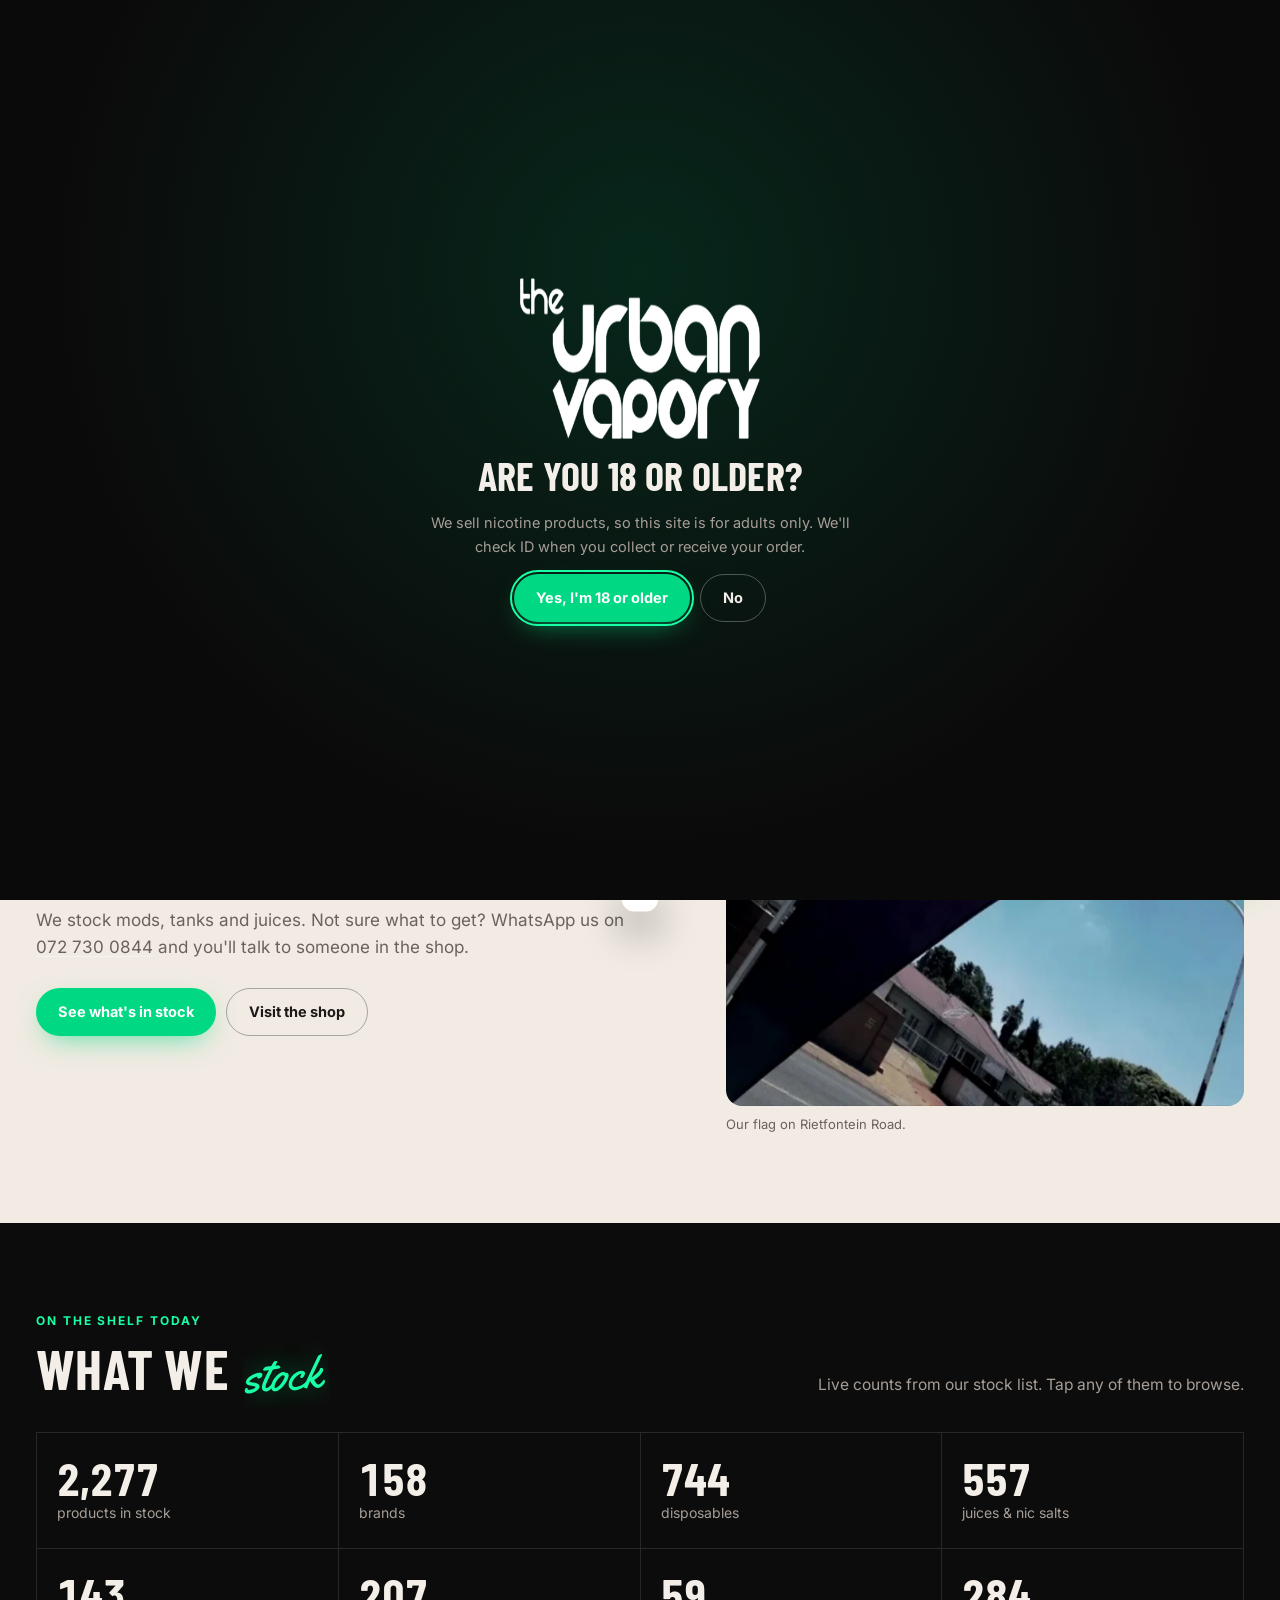
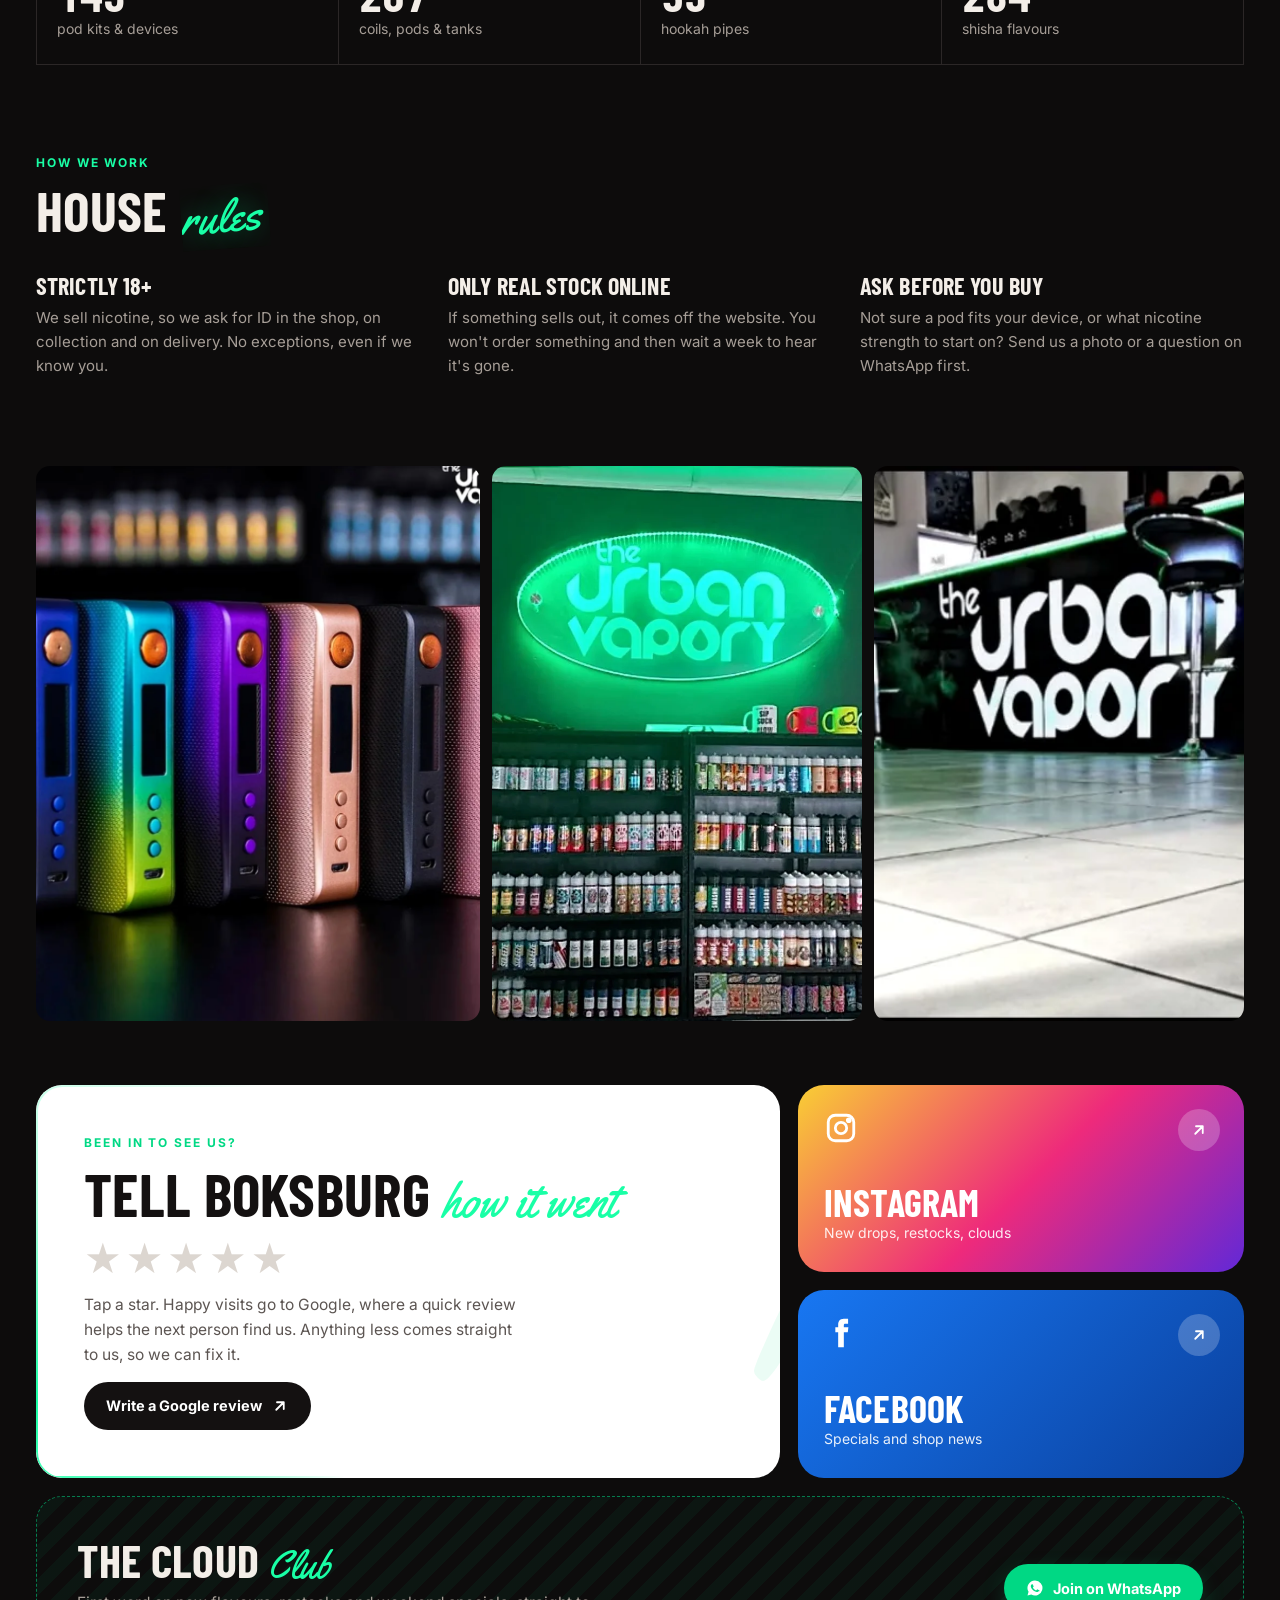
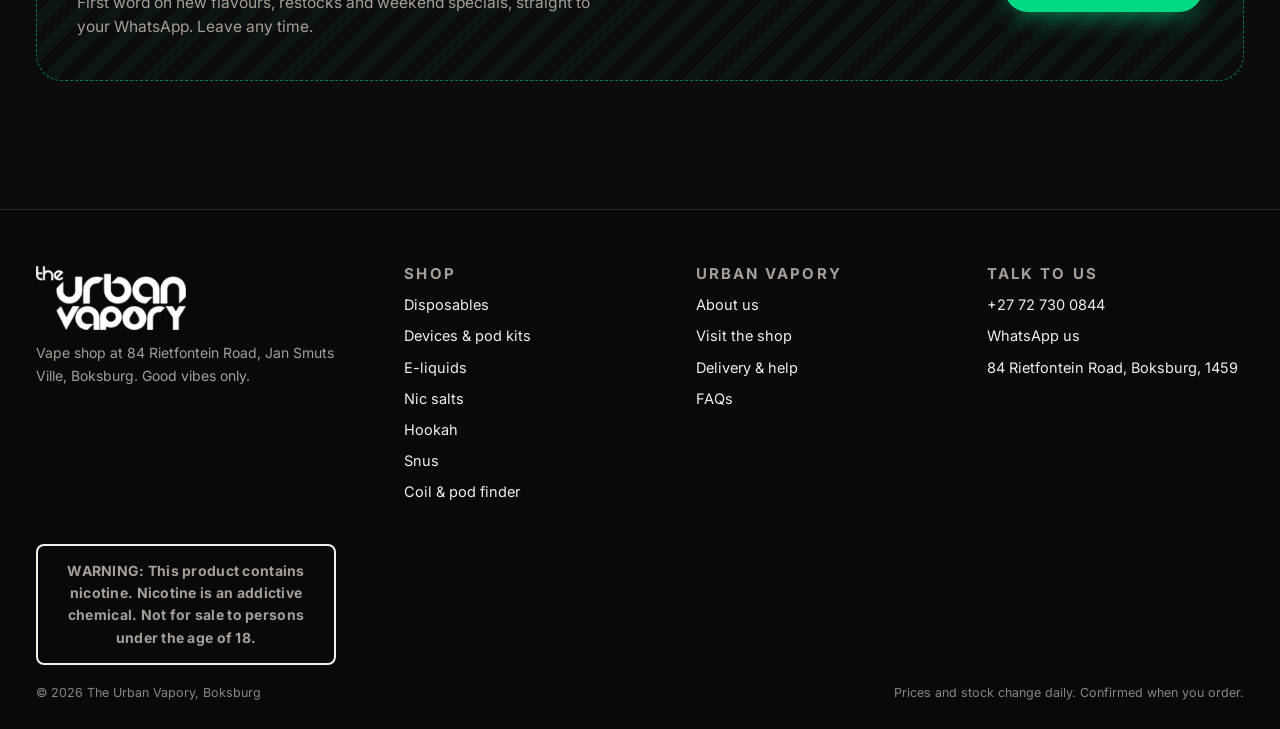
==== about.html @ f468aafa "The Urban Vapory site, rebranded from the vape shop template Co-Authored-By: Claude Opus 5.5 <norepl" ====
<!doctype html>
<html lang="en-ZA">
<head>
<meta charset="utf-8">
<meta name="viewport" content="width=device-width, initial-scale=1, viewport-fit=cover">
<title>About us · The Urban Vapory</title>
<meta name="description" content="The Urban Vapory is a vape shop at 84 Rietfontein Road, Jan Smuts Ville, Boksburg. Call or WhatsApp 072 730 0844.">
<meta name="robots" content="noindex, nofollow">
<meta name="theme-color" content="#0d0c0c">
<link rel="icon" href="assets/img/icon.png">
<link rel="preload" href="assets/fonts/inter.woff2" as="font" type="font/woff2" crossorigin>
<link rel="preload" href="assets/fonts/barlow-condensed-700.woff2" as="font" type="font/woff2" crossorigin>
<link rel="stylesheet" href="assets/site.css">
<style>
.story{display:grid;grid-template-columns:1.1fr .9fr;gap:56px;align-items:center}
.story p{font-size:17px;color:var(--paper-mute);max-width:56ch}
.story p+p{margin-top:16px}
.story p b{color:var(--paper-ink)}
.story figure img{border-radius:16px;width:100%}
.story figcaption{font-size:13px;color:var(--paper-mute);margin-top:8px}
.stock{display:grid;grid-template-columns:repeat(4,1fr);border-top:1px solid var(--line);border-left:1px solid var(--line)}
.stock a{padding:22px 20px;border-right:1px solid var(--line);border-bottom:1px solid var(--line);transition:background .2s}
.stock a:hover{background:var(--panel)}
.stock b{display:block;font-family:var(--head);font-size:46px;line-height:1;font-variant-numeric:tabular-nums}
.stock span{color:var(--mute);font-size:14px}
.rules{display:grid;grid-template-columns:repeat(3,1fr);gap:28px}
.rules h3{font-size:24px;text-transform:uppercase;margin-bottom:8px}
.rules p{color:var(--mute);font-size:15px}
.gallery{display:grid;grid-template-columns:1.2fr 1fr 1fr;gap:12px}
.gallery img{border-radius:14px;width:100%;height:100%;object-fit:cover;aspect-ratio:4/5}
.cta{display:flex;gap:10px;flex-wrap:wrap;margin-top:26px}
@media (max-width:900px){.story{grid-template-columns:1fr}.stock{grid-template-columns:repeat(2,1fr)}.rules{grid-template-columns:1fr}.gallery{grid-template-columns:1fr 1fr}.gallery img:first-child{grid-column:1/-1;aspect-ratio:1}}
</style>
</head>
<body data-page="about">
<script src="assets/site.js"></script>
<main id="main">
  <div class="wrap">
    <nav class="crumbs" aria-label="Breadcrumb"><a href="index.html">Home</a><span>/</span><span>About us</span></nav>
    <header class="phead"><span class="tag">About Urban Vapory</span><h1 style="margin-top:12px">Behind the <span class="script">counter</span></h1>
      <p>The Urban Vapory is a vape shop on Rietfontein Road in Boksburg.</p></header>
  </div>

  <section class="sec paper" style="margin-top:48px">
    <div class="wrap story">
      <div>
        <span class="tag">Who we are</span>
        <h2 style="margin:12px 0 22px">Jan Smuts Ville, <span class="script">Boksburg</span></h2>
        <p>The Urban Vapory is at <b>84 Rietfontein Road in Jan Smuts Ville</b>, Boksburg. Look for our flag out front.</p>
        <p>Inside there's a wall of e-liquids under the green sign, a counter with bar stools, and a couch under a sign that says <b>Good vibes only</b>. That's pretty much the idea.</p>
        <p>We stock mods, tanks and juices. Not sure what to get? WhatsApp us on <a class="link" href="tel:+27727300844">072 730 0844</a> and you'll talk to someone in the shop.</p>
        <div class="cta"><a class="btn btn-red" href="shop.html">See what's in stock</a><a class="btn btn-line" href="visit.html">Visit the shop</a></div>
      </div>
      <figure><img src="assets/img/shopfront.webp" alt="The Urban Vapory flag outside the shop on Rietfontein Road" width="600" height="583" loading="lazy"><figcaption>Our flag on Rietfontein Road.</figcaption></figure>
    </div>
  </section>

  <section class="sec">
    <div class="wrap">
      <div class="sec-head"><div><span class="tag">On the shelf today</span><h2>What we <span class="script">stock</span></h2></div><p>Live counts from our stock list. Tap any of them to browse.</p></div>
      <div class="stock" id="stock"></div>
    </div>
  </section>

  <section class="sec" style="padding-top:0">
    <div class="wrap">
      <div class="sec-head"><div><span class="tag">How we work</span><h2>House <span class="script">rules</span></h2></div></div>
      <div class="rules">
        <div class="rv"><h3>Strictly 18+</h3><p>We sell nicotine, so we ask for ID in the shop, on collection and on delivery. No exceptions, even if we know you.</p></div>
        <div class="rv"><h3>Only real stock online</h3><p>If something sells out, it comes off the website. You won't order something and then wait a week to hear it's gone.</p></div>
        <div class="rv"><h3>Ask before you buy</h3><p>Not sure a pod fits your device, or what nicotine strength to start on? Send us a photo or a question on WhatsApp first.</p></div>
      </div>
    </div>
  </section>

  <section class="sec" style="padding-top:0">
    <div class="wrap">
      <div class="gallery" style="margin-bottom:64px">
        <img src="assets/img/disposables.webp" alt="A row of colourful vape mods" width="600" height="795" loading="lazy">
        <img src="assets/img/eliquids.webp" alt="The e-liquid wall under the green Urban Vapory sign" width="600" height="685" loading="lazy">
        <img src="assets/img/interior.webp" alt="The counter and bar stools inside The Urban Vapory" width="600" height="337" loading="lazy">
      </div>
      <div data-community></div>
    </div>
  </section>
</main>
<script>
loadProducts().then((all) => {
  const fmt = (n) => n.toLocaleString("en-ZA").replace(/ /g, " ");
  const n = (fn) => fmt(all.filter(fn).length);
  const brands = new Set(all.map((p) => p.b).filter(Boolean)).size;
  $("#stock").innerHTML = [
    [n(() => true), "products in stock", "shop.html"],
    [brands, "brands", "shop.html"],
    [n((p) => p.s === "Disposables"), "disposables", "shop.html?s=Disposables"],
    [n((p) => p.s === "Nic Salts" || p.s === "E Liquids"), "juices & nic salts", "shop.html?c=vape"],
    [n((p) => p.s === "Devices"), "pod kits & devices", "shop.html?s=Devices"],
    [n((p) => p.s === "Coils, Pods & Tanks"), "coils, pods & tanks", "shop.html?s=Coils%2C+Pods+%26+Tanks"],
    [n((p) => p.s === "Hookah Pipes"), "hookah pipes", "shop.html?s=Hookah+Pipes"],
    [n((p) => p.s === "Hookah Flavour"), "shisha flavours", "shop.html?s=Hookah+Flavour"]
  ].map(([v, l, h]) => `<a href="${h}"><b>${v}</b><span>${l}</span></a>`).join("");
});
</script>
</body>
</html>
---- assets/site.css ----
/* fonts: self-hosted latin subsets (Inter, Barlow Condensed, Yellowtail) */
@font-face {
  font-family: 'Barlow Condensed';
  font-style: normal;
  font-weight: 600;
  font-display: swap;
  src: url(fonts/barlow-condensed-600.woff2) format('woff2');
  unicode-range: U+0000-00FF, U+0131, U+0152-0153, U+02BB-02BC, U+02C6, U+02DA, U+02DC, U+0304, U+0308, U+0329, U+2000-206F, U+20AC, U+2122, U+2191, U+2193, U+2212, U+2215, U+FEFF, U+FFFD;
}
@font-face {
  font-family: 'Barlow Condensed';
  font-style: normal;
  font-weight: 700;
  font-display: swap;
  src: url(fonts/barlow-condensed-700.woff2) format('woff2');
  unicode-range: U+0000-00FF, U+0131, U+0152-0153, U+02BB-02BC, U+02C6, U+02DA, U+02DC, U+0304, U+0308, U+0329, U+2000-206F, U+20AC, U+2122, U+2191, U+2193, U+2212, U+2215, U+FEFF, U+FFFD;
}
@font-face {
  font-family: 'Inter';
  font-style: normal;
  font-weight: 400;
  font-display: swap;
  src: url(fonts/inter.woff2) format('woff2');
  unicode-range: U+0000-00FF, U+0131, U+0152-0153, U+02BB-02BC, U+02C6, U+02DA, U+02DC, U+0304, U+0308, U+0329, U+2000-206F, U+20AC, U+2122, U+2191, U+2193, U+2212, U+2215, U+FEFF, U+FFFD;
}
@font-face {
  font-family: 'Inter';
  font-style: normal;
  font-weight: 500;
  font-display: swap;
  src: url(fonts/inter.woff2) format('woff2');
  unicode-range: U+0000-00FF, U+0131, U+0152-0153, U+02BB-02BC, U+02C6, U+02DA, U+02DC, U+0304, U+0308, U+0329, U+2000-206F, U+20AC, U+2122, U+2191, U+2193, U+2212, U+2215, U+FEFF, U+FFFD;
}
@font-face {
  font-family: 'Inter';
  font-style: normal;
  font-weight: 600;
  font-display: swap;
  src: url(fonts/inter.woff2) format('woff2');
  unicode-range: U+0000-00FF, U+0131, U+0152-0153, U+02BB-02BC, U+02C6, U+02DA, U+02DC, U+0304, U+0308, U+0329, U+2000-206F, U+20AC, U+2122, U+2191, U+2193, U+2212, U+2215, U+FEFF, U+FFFD;
}
@font-face {
  font-family: 'Inter';
  font-style: normal;
  font-weight: 700;
  font-display: swap;
  src: url(fonts/inter.woff2) format('woff2');
  unicode-range: U+0000-00FF, U+0131, U+0152-0153, U+02BB-02BC, U+02C6, U+02DA, U+02DC, U+0304, U+0308, U+0329, U+2000-206F, U+20AC, U+2122, U+2191, U+2193, U+2212, U+2215, U+FEFF, U+FFFD;
}
@font-face {
  font-family: 'Yellowtail';
  font-style: normal;
  font-weight: 400;
  font-display: swap;
  src: url(fonts/yellowtail-400.woff2) format('woff2');
  unicode-range: U+0000-00FF, U+0131, U+0152-0153, U+02BB-02BC, U+02C6, U+02DA, U+02DC, U+0304, U+0308, U+0329, U+2000-206F, U+20AC, U+2122, U+2191, U+2193, U+2212, U+2215, U+FEFF, U+FFFD;
}
/* The Urban Vapory — shared styles. Dark shop floor, warm paper for the "about us" moments, one red. */
:root{
  --bg:#0d0c0c; --panel:#161414; --panel2:#1d1a1a; --line:#2b2727; --ink:#f3eee8; --mute:#a69e97; --dim:#8c847e;
  --red:#00d884; --red-hi:#19ffa6; --red-soft:rgba(0,216,132,.14);
  --paper:#f1ebe3; --paper-ink:#1c1817; --paper-mute:#6b625c; --paper-line:#ddd3c8;
  --ok:#2fbf71; --warn:#e8a33a;
  --head:"Barlow Condensed","Arial Narrow",Impact,sans-serif; --body:Inter,system-ui,-apple-system,"Segoe UI",sans-serif;
  --r:14px; --ease:cubic-bezier(.2,.8,.2,1); --hdr:72px;
  color-scheme:dark;
}
*{box-sizing:border-box;margin:0;padding:0}
html{scroll-behavior:smooth;-webkit-text-size-adjust:100%}
body{background:var(--bg);color:var(--ink);font-family:var(--body);font-size:15.5px;line-height:1.6;overflow-x:clip;-webkit-font-smoothing:antialiased}
html{overflow-x:clip}
[hidden]{display:none!important}
body.lock{overflow:hidden}
img{max-width:100%;display:block}
a{color:inherit;text-decoration:none}
button,input,select,textarea{font:inherit;color:inherit}
button{background:none;border:0;cursor:pointer}
:focus-visible{outline:2px solid var(--red-hi);outline-offset:2px;border-radius:6px}
.wrap{width:100%;max-width:1240px;margin-inline:auto;padding-left:max(16px,env(safe-area-inset-left,0px));padding-right:max(16px,env(safe-area-inset-right,0px))}
h1,h2,h3,h4{font-family:var(--head);font-weight:700;line-height:1;letter-spacing:.005em;text-wrap:balance}
h1{font-size:clamp(46px,8vw,92px);text-transform:uppercase}
h2{font-size:clamp(34px,5vw,56px);text-transform:uppercase}
h3{font-size:24px}
.tag{font-size:12px;font-weight:700;letter-spacing:.16em;text-transform:uppercase;color:var(--red-hi)}
.muted{color:var(--mute)}
.sr{position:absolute;width:1px;height:1px;overflow:hidden;clip:rect(0 0 0 0);white-space:nowrap}
.sec{padding-block:88px}
.sec-head{display:flex;justify-content:space-between;align-items:end;gap:20px 40px;flex-wrap:wrap;margin-bottom:34px}
.sec-head p{max-width:440px;color:var(--mute)}
.sec-head .tag{display:block;margin-bottom:10px}

/* buttons */
.btn{display:inline-flex;align-items:center;justify-content:center;gap:9px;height:48px;padding:0 22px;border-radius:999px;font-weight:700;font-size:14.5px;white-space:nowrap;transition:background .2s,transform .2s var(--ease),border-color .2s,color .2s}
.btn:active{transform:scale(.97)}
.btn svg{width:18px;height:18px;flex:none}
.btn-red{background:var(--red);color:#fff}
.btn-red:hover{background:var(--red-hi)}
.btn-line{border:1.5px solid rgba(255,255,255,.28)}
.btn-line:hover{border-color:#fff}
.btn-white{background:#fff;color:#111}
.btn-white:hover{background:var(--red);color:#fff}
.btn-wa{background:#25d366;color:#05301a}
.btn-wa:hover{background:#3be37b}
.btn-sm{height:38px;padding:0 15px;font-size:13.5px}
.btn[disabled]{opacity:.45;pointer-events:none}
.link{text-decoration:underline;text-underline-offset:3px;text-decoration-color:rgba(255,255,255,.35)}
.link:hover{text-decoration-color:currentColor}

/* top strip + header */
.strip{background:var(--red);color:#fff;font-size:13px;font-weight:600}
.strip .wrap{display:flex;justify-content:center;gap:8px 26px;flex-wrap:wrap;padding-block:7px;text-align:center}
.strip a{text-decoration:underline;text-underline-offset:2px}
header.hdr{position:sticky;top:env(safe-area-inset-top,0px);z-index:60;background:rgba(13,12,12,.9);backdrop-filter:blur(12px);-webkit-backdrop-filter:blur(12px);border-bottom:1px solid var(--line)}
.hdr-in{display:flex;align-items:center;gap:22px;height:var(--hdr)}
.logo img{height:50px;width:auto}
.nav{display:flex;gap:4px;font-weight:600;font-size:14.5px}
.nav a{padding:8px 12px;border-radius:8px;color:var(--mute);transition:color .2s,background .2s}
.nav a:hover,.nav a[aria-current="page"]{color:var(--ink);background:rgba(255,255,255,.05)}
.hsearch{flex:1;max-width:380px;margin-left:auto;display:flex;align-items:center;gap:8px;height:42px;padding:0 14px;border-radius:999px;background:var(--panel2);border:1px solid var(--line)}
.hsearch:focus-within{border-color:var(--red)}
.hsearch svg{width:16px;color:var(--dim);flex:none}
.hsearch input{background:none;border:0;outline:0;width:100%;font-size:14px}
.icons{display:flex;gap:6px;align-items:center}
.ibtn{position:relative;width:42px;height:42px;border-radius:50%;display:grid;place-items:center;transition:background .2s}
.ibtn:hover{background:rgba(255,255,255,.07)}
.ibtn svg{width:21px;height:21px}
.ibtn .n{position:absolute;top:2px;right:0;min-width:18px;height:18px;padding:0 5px;border-radius:9px;background:var(--red);color:#fff;font-size:10.5px;font-weight:800;display:grid;place-items:center}
.ibtn .n[hidden]{display:none}
.ibtn.bump{animation:bump .45s var(--ease)}
@keyframes bump{40%{transform:scale(1.22)}}
.burger{display:none}
.mnav{position:fixed;inset:0;z-index:95;background:var(--bg);padding:calc(20px + env(safe-area-inset-top,0px)) max(20px,env(safe-area-inset-right,0px)) 30px max(20px,env(safe-area-inset-left,0px));display:flex;flex-direction:column;gap:4px;transform:translateX(100%);transition:transform .4s var(--ease);overflow:auto}
.mnav.on{transform:none}
.mnav .x{align-self:flex-end;margin-bottom:10px}
.mnav a{font-family:var(--head);font-size:40px;font-weight:700;text-transform:uppercase;padding:4px 0;border-bottom:1px solid var(--line)}
.mnav .mfoot{margin-top:auto;padding-top:24px;color:var(--mute);font-size:14px;display:grid;gap:6px}

/* product card */
.grid{display:grid;grid-template-columns:repeat(auto-fill,minmax(212px,1fr));gap:16px}
.card{position:relative;display:flex;flex-direction:column;background:var(--panel);border:1px solid var(--line);border-radius:var(--r);overflow:hidden;transition:border-color .25s,transform .3s var(--ease)}
.card:hover{border-color:#433c3c;transform:translateY(-3px)}
.card .ph{position:relative;aspect-ratio:1;background:#fff;display:grid;place-items:center;overflow:hidden}
.card .ph img{width:100%;height:100%;object-fit:contain;padding:10px;transition:transform .5s var(--ease)}
.card:hover .ph img{transform:scale(1.05)}
.noimg{width:100%;height:100%;display:grid;place-items:center;align-content:center;gap:8px;background:repeating-linear-gradient(-45deg,#191616 0 10px,#1c1919 10px 20px);color:var(--dim);text-align:center;padding:14px}
.noimg img{width:62%;opacity:.55;padding:0!important}
.noimg span{font-size:11px;letter-spacing:.12em;text-transform:uppercase}
.card .flags{position:absolute;top:10px;left:10px;display:flex;gap:6px;z-index:2}
.flag{font-size:10.5px;font-weight:800;letter-spacing:.1em;text-transform:uppercase;padding:4px 8px;border-radius:5px;background:var(--red);color:#fff}
.flag.dark{background:#111;color:#fff}
.fav{position:absolute;top:8px;right:8px;z-index:2;width:36px;height:36px;border-radius:50%;background:rgba(17,17,17,.75);display:grid;place-items:center;color:#fff;transition:transform .2s}
.fav:hover{transform:scale(1.1)}
.fav svg{width:17px;height:17px}
.fav.on svg{fill:var(--red-hi);stroke:var(--red-hi)}
.card .bd{padding:13px 14px 14px;display:flex;flex-direction:column;gap:4px;flex:1}
.card .br{font-size:11px;font-weight:700;letter-spacing:.12em;text-transform:uppercase;color:var(--dim)}
.card .nm{font-weight:600;font-size:14.5px;line-height:1.35;display:-webkit-box;-webkit-line-clamp:2;-webkit-box-orient:vertical;overflow:hidden}
.card .nm a::after{content:"";position:absolute;inset:0;z-index:1}
.card .ft{display:flex;align-items:center;justify-content:space-between;gap:8px;margin-top:auto;padding-top:10px}
.price{font-family:var(--head);font-weight:700;font-size:26px;line-height:1;font-variant-numeric:tabular-nums}
.price small{font-family:var(--body);font-size:11px;font-weight:600;color:var(--mute);margin-right:3px}
.price.ask{font-size:15px;font-family:var(--body);color:var(--mute)}
.add{position:relative;z-index:2;width:40px;height:40px;border-radius:50%;background:#fff;color:#111;display:grid;place-items:center;transition:background .2s,color .2s,transform .2s;flex:none}
.add:hover{background:var(--red);color:#fff}
.add svg{width:18px;height:18px}
.add.ok{background:var(--ok);color:#fff}
.chips{display:flex;gap:5px;flex-wrap:wrap}
.chip{font-size:11px;padding:2px 8px;border-radius:999px;background:rgba(255,255,255,.06);color:var(--mute)}

/* rails */
.rail{display:grid;grid-auto-flow:column;grid-auto-columns:minmax(200px,230px);gap:14px;overflow-x:auto;scroll-snap-type:x mandatory;padding-bottom:8px;scrollbar-width:thin}
.rail>*{scroll-snap-align:start}

/* drawer (cart + favourites) */
.scrim{position:fixed;inset:0;z-index:90;background:rgba(0,0,0,.6);opacity:0;visibility:hidden;transition:opacity .3s,visibility .3s}
.scrim.on{opacity:1;visibility:visible}
.drawer{position:fixed;top:0;right:0;bottom:0;z-index:100;width:min(440px,100%);background:#121010;border-left:1px solid var(--line);display:flex;flex-direction:column;transform:translateX(100%);transition:transform .45s var(--ease);padding-top:env(safe-area-inset-top,0px);padding-bottom:env(safe-area-inset-bottom,0px)}
.drawer.on{transform:none}
.dh{display:flex;align-items:center;justify-content:space-between;padding:18px 22px;border-bottom:1px solid var(--line)}
.dh h3{font-size:30px;text-transform:uppercase}
.x{width:40px;height:40px;border-radius:50%;border:1px solid var(--line);display:grid;place-items:center}
.x:hover{background:#fff;color:#111}
.x svg{width:16px;height:16px}
.db{flex:1;overflow:auto;padding:6px 22px}
.li{display:grid;grid-template-columns:64px 1fr auto;gap:12px;padding:14px 0;border-bottom:1px solid var(--line);align-items:start}
.li .th{width:64px;height:64px;border-radius:10px;background:#fff;overflow:hidden;display:grid;place-items:center}
.li .th img{width:100%;height:100%;object-fit:contain;padding:4px}
.li .th .noimg img{width:70%}
.li b{display:block;font-size:14px;font-weight:600;line-height:1.3}
.li .sub{font-size:12.5px;color:var(--mute)}
.qty{display:inline-flex;align-items:center;border:1px solid var(--line);border-radius:999px;margin-top:8px}
.qty button{width:30px;height:30px;font-weight:700}
.qty span{min-width:22px;text-align:center;font-size:13.5px;font-weight:700}
.rm{font-size:12px;color:var(--dim);text-decoration:underline;margin-left:10px}
.li .lt{font-family:var(--head);font-weight:700;font-size:20px;white-space:nowrap}
.df{padding:18px 22px;border-top:1px solid var(--line);display:grid;gap:12px;background:#0f0d0d}
.seg{display:grid;grid-template-columns:1fr 1fr;gap:5px;padding:4px;border-radius:12px;background:var(--panel2);border:1px solid var(--line)}
.seg button{padding:9px 6px;border-radius:9px;font-size:13.5px;font-weight:600;color:var(--mute)}
.seg button[aria-pressed="true"]{background:#fff;color:#111}
.field{display:grid;gap:5px}
.field label{font-size:11.5px;font-weight:700;letter-spacing:.1em;text-transform:uppercase;color:var(--dim)}
.field input,.field textarea,.field select{background:var(--panel2);border:1px solid var(--line);border-radius:10px;padding:11px 13px;outline:0;font-size:14.5px;resize:vertical;width:100%}
.field input:focus,.field textarea:focus,.field select:focus{border-color:var(--red)}
.field input.bad{border-color:var(--red-hi)}
.tot{display:flex;justify-content:space-between;align-items:baseline}
.tot strong{font-family:var(--head);font-size:34px}
.fine{font-size:12px;color:var(--dim);text-align:center}
.empty{text-align:center;padding:50px 10px;color:var(--mute);display:grid;gap:10px;justify-items:center}
.empty b{color:var(--ink);font-size:17px}
.note{padding:12px 14px;border-radius:10px;background:var(--red-soft);border:1px solid rgba(0,216,132,.35);font-size:13.5px;color:var(--ink)}

/* toast */
.toast{position:fixed;left:50%;width:max-content;bottom:calc(22px + env(safe-area-inset-bottom,0px));z-index:150;transform:translate(-50%,140%);background:#fff;color:#111;padding:12px 18px;border-radius:999px;font-weight:600;font-size:14px;box-shadow:0 18px 40px rgba(0,0,0,.45);transition:transform .4s var(--ease);max-width:calc(100vw - 32px);display:flex;gap:10px;align-items:center}
.toast.on{transform:translate(-50%,0)}
.toast a{color:var(--red);font-weight:700;white-space:nowrap}

/* age check */
.gate{position:fixed;inset:0;z-index:200;display:grid;place-items:center;padding:20px max(20px,env(safe-area-inset-right,0px)) 20px max(20px,env(safe-area-inset-left,0px));background:radial-gradient(ellipse at 50% 30%,#07271b,#0b0a0a 65%)}
.gate[hidden]{display:none}
.gate-in{max-width:440px;text-align:center;display:grid;gap:16px;justify-items:center}
.gate-in img{width:min(240px,70%)}
.gate-in h2{font-size:40px}
.gate-in p{color:var(--mute);font-size:14.5px}
.gate .row{display:flex;gap:10px;flex-wrap:wrap;justify-content:center}

/* WhatsApp float */
.wa-float{position:fixed;right:calc(18px + env(safe-area-inset-right,0px));bottom:calc(18px + env(safe-area-inset-bottom,0px));z-index:40;width:56px;height:56px;border-radius:50%;background:#25d366;color:#fff;display:grid;place-items:center;box-shadow:0 10px 26px rgba(37,211,102,.35);transition:transform .25s var(--ease)}
.wa-float:hover{transform:scale(1.08)}
.wa-float svg{width:28px;height:28px}

/* footer */
footer.ftr{border-top:1px solid var(--line);margin-top:40px;padding-block:56px 26px;background:#0a0909}
.ftr-grid{display:grid;grid-template-columns:1.3fr 1fr 1fr 1fr;gap:34px}
.ftr h4{font-size:15px;letter-spacing:.14em;text-transform:uppercase;color:var(--mute);margin-bottom:12px;font-family:var(--body);font-weight:700}
.ftr ul{list-style:none;display:grid;gap:8px;font-size:14.5px}
.ftr ul a:hover{color:var(--red-hi)}
.ftr .logo img{height:64px;margin-bottom:12px}
.ftr p{color:var(--mute);font-size:14px;max-width:300px}
.warn{margin-top:40px;border:2px solid var(--ink);border-radius:8px;padding:14px 16px;font-weight:700;font-size:13px;text-align:center;letter-spacing:.02em}
.copy{margin-top:18px;display:flex;justify-content:space-between;gap:10px;flex-wrap:wrap;font-size:12.5px;color:var(--dim)}

/* paper (light) sections */
.paper{background:var(--paper);color:var(--paper-ink)}
.paper .muted,.paper .sec-head p{color:var(--paper-mute)}
.paper .tag{color:var(--red)}
.paper .btn-line{border-color:rgba(0,0,0,.3);color:var(--paper-ink)}
.paper .btn-line:hover{border-color:#000}

/* breadcrumbs + page head */
.crumbs{font-size:13px;color:var(--dim);display:flex;gap:8px;flex-wrap:wrap;padding-top:22px}
.crumbs a:hover{color:var(--ink)}
.phead{padding-block:34px 30px;border-bottom:1px solid var(--line)}
.phead p{color:var(--mute);max-width:600px;margin-top:12px;font-size:16.5px}

/* reveal: visible by default, only animates when JS adds .rv-on */
.rv-on .rv{opacity:0;transform:translateY(24px);transition:opacity .7s var(--ease),transform .7s var(--ease)}
.rv-on .rv.in{opacity:1;transform:none}

@media (max-width:1060px){
  .nav{display:none}
  .burger{display:grid}
}
@media (max-width:760px){
  :root{--hdr:62px}
  .logo img{height:40px}
  .strip span+span{display:none}
  .hsearch{display:none}
  .icons{margin-left:auto}
  .sec{padding-block:64px}
  .grid{grid-template-columns:repeat(2,minmax(0,1fr));gap:10px}
  .card .bd{padding:10px 11px 12px}
  .card .nm{font-size:13.5px}
  .price{font-size:22px}
  .add{width:36px;height:36px}
  .ftr-grid{grid-template-columns:1fr 1fr}
  .ftr-grid>div:first-child{grid-column:1/-1}
}
@media (prefers-reduced-motion:reduce){
  *,*::before,*::after{animation:none!important;transition:none!important;scroll-behavior:auto!important}
}

/* ===== flair: script accents, smoke, marquee, glow ===== */
.script{font-family:Yellowtail,"Brush Script MT",cursive;font-weight:400;text-transform:none;letter-spacing:0;color:var(--red-hi)}
h1 .script,h2 .script{display:inline-block;font-size:.82em;transform:rotate(-4deg);margin:0 .06em;text-shadow:0 0 30px rgba(0,216,132,.45)}
.smoke{position:absolute;inset:0;overflow:hidden;pointer-events:none;z-index:0}
.smoke i{position:absolute;border-radius:50%;background:radial-gradient(closest-side,rgba(255,255,255,.09),rgba(255,255,255,0));will-change:transform;animation:drift 26s ease-in-out infinite}
.smoke i:nth-child(1){width:70vmax;height:50vmax;left:-25vmax;top:6vmax}
.smoke i:nth-child(2){width:60vmax;height:45vmax;left:55vw;top:-10vmax;background:radial-gradient(closest-side,rgba(0,216,132,.22),rgba(0,216,132,0));animation-duration:32s;animation-delay:-8s}
.smoke i:nth-child(3){width:50vmax;height:40vmax;left:25vw;top:30vmax;animation-duration:38s;animation-delay:-16s}
.smoke i:nth-child(4){width:35vmax;height:30vmax;left:60vw;top:28vmax;background:radial-gradient(closest-side,rgba(62,255,180,.12),rgba(62,255,180,0));animation-duration:22s;animation-delay:-4s}
@keyframes drift{0%,100%{transform:translate3d(0,0,0) scale(1)}33%{transform:translate3d(6vmax,-4vmax,0) scale(1.12)}66%{transform:translate3d(-5vmax,3vmax,0) scale(.94)}}
.marquee{overflow:hidden;background:var(--red);color:#fff;transform:rotate(-1.4deg);margin-inline:-20px;padding-block:13px;position:relative;z-index:3;box-shadow:0 18px 40px -12px rgba(0,216,132,.55)}
.marquee.alt{background:var(--paper);color:var(--paper-ink);transform:rotate(1deg);margin-top:-40px;z-index:2;box-shadow:none}
.mq{display:flex;width:max-content;animation:mq 36s linear infinite}
.marquee.alt .mq{animation-direction:reverse;animation-duration:44s}
.mq span{font-family:var(--head);font-weight:700;font-size:28px;text-transform:uppercase;padding:0 22px;display:flex;align-items:center;gap:44px;white-space:nowrap}
.mq span::after{content:"";width:9px;height:9px;border-radius:50%;background:currentColor;opacity:.7}
@keyframes mq{to{transform:translateX(-50%)}}
.btn-red{box-shadow:0 10px 28px -10px rgba(0,216,132,.7)}
.btn-red:hover{transform:translateY(-2px);box-shadow:0 16px 36px -10px rgba(0,216,132,.8)}
.glow-line{height:1px;background:linear-gradient(90deg,transparent,rgba(0,216,132,.7),transparent)}

/* ===== community: review card, socials, club ===== */
.comm{display:grid;grid-template-columns:1.25fr .75fr;gap:18px}
.rev{position:relative;overflow:hidden;border-radius:26px;background:#fff;color:#141111;padding:clamp(26px,4vw,48px);display:grid;gap:14px;align-content:start}
.rev .tag{color:var(--red)}
.rev h3{font-family:var(--head);font-size:clamp(38px,5vw,60px);line-height:.92;text-transform:uppercase}
.rev h3 .script{font-size:.8em}
.rev p{color:#5c5552;max-width:440px}
.stars{display:flex;gap:4px}
.stars button{font-size:42px;line-height:1;color:#dcd6d0;transition:transform .2s var(--ease),color .15s}
.stars button.on{color:#f5b301}
.stars button:hover{transform:scale(1.18) rotate(-8deg)}
.rev .btn{background:#141111;color:#fff;justify-self:start}
.rev .btn:hover{background:var(--red)}
.rev .q{position:absolute;right:-10px;bottom:-110px;font-family:Yellowtail,cursive;font-size:340px;line-height:1;color:rgba(0,216,132,.08);pointer-events:none}
.socials{display:grid;gap:18px}
.soc{position:relative;overflow:hidden;border-radius:26px;padding:26px;min-height:170px;display:flex;flex-direction:column;justify-content:space-between;color:#fff;transition:transform .35s var(--ease)}
.soc:hover{transform:translateY(-5px) rotate(-.6deg)}
.soc.ig{background:linear-gradient(135deg,#f9ce34,#ee2a7b 52%,#6228d7)}
.soc.fb{background:linear-gradient(135deg,#1877f2,#0a3f9c)}
.soc svg.logo-i{width:34px;height:34px}
.soc h4{font-family:var(--head);font-size:38px;line-height:1;text-transform:uppercase}
.soc span{font-size:14px;opacity:.9}
.soc .go{position:absolute;top:24px;right:24px;width:42px;height:42px;border-radius:50%;background:rgba(255,255,255,.22);display:grid;place-items:center}
.soc .go svg{width:18px;height:18px}
.club{margin-top:18px;border-radius:26px;padding:clamp(24px,4vw,40px);border:1.5px dashed rgba(0,216,132,.55);display:flex;justify-content:space-between;align-items:center;gap:20px 30px;flex-wrap:wrap;background:repeating-linear-gradient(-45deg,rgba(0,216,132,.05) 0 12px,transparent 12px 24px)}
.club h3{font-family:var(--head);font-size:clamp(34px,4vw,46px);text-transform:uppercase;line-height:1}
.club h3 .script{font-size:.85em}
.club p{color:var(--mute);margin-top:6px;max-width:520px}

/* ===== delivery options ===== */
.dopts{display:grid;grid-template-columns:repeat(3,1fr);gap:14px}
.dopts:has(> :nth-child(2):last-child){grid-template-columns:repeat(2,1fr)}
.dopt{position:relative;border-radius:20px;padding:26px;background:var(--panel);border:1px solid var(--line);display:grid;gap:10px;align-content:start;transition:border-color .25s,transform .3s var(--ease)}
.dopt:hover{border-color:var(--red);transform:translateY(-4px)}
.dopt .ic{width:52px;height:52px;border-radius:14px;background:var(--red-soft);color:var(--red-hi);display:grid;place-items:center}
.dopt .ic svg{width:24px;height:24px}
.dopt h3{font-size:28px;text-transform:uppercase}
.dopt p{color:var(--mute);font-size:14.5px}
.dopt .pill{justify-self:start;font-size:11px;font-weight:800;letter-spacing:.1em;text-transform:uppercase;padding:4px 9px;border-radius:6px;background:#fff;color:#111}
.dopt.wv{background:linear-gradient(150deg,#0c2a4a,#0b1726 70%);border-color:#1d4a7a}
.dopt.wv .ic{background:rgba(56,189,248,.15);color:#7dd3fc}
.dopt.wv .pill{background:#38bdf8;color:#04263d}
.btn-wave{background:#38bdf8;color:#04263d}
.btn-wave:hover{background:#7dd3fc}
.wavebox{border-radius:12px;padding:14px;background:linear-gradient(150deg,#0c2a4a,#0b1726);border:1px solid #1d4a7a;display:grid;gap:10px;font-size:13.5px;color:#cfe8fb}
.wavebox b{color:#fff;font-size:14.5px}
.seg.three{grid-template-columns:repeat(3,1fr)}
.seg.three button{font-size:12.5px;padding:9px 4px}

@media (max-width:900px){.comm{grid-template-columns:1fr}.dopts{grid-template-columns:1fr}}
@media (max-width:760px){.mq span{font-size:22px;gap:30px}.marquee.alt{margin-top:-34px}}

.df.waves .pickup{display:none}

/* ===== motion layer: everything here is transform/opacity/clip so it stays on the GPU ===== */
/* page-to-page cross-fade (browsers without support just navigate normally) */
@view-transition{navigation:auto}
::view-transition-old(root){animation:vt-out .28s ease both}
::view-transition-new(root){animation:vt-in .42s var(--ease) both}
@keyframes vt-out{to{opacity:0;transform:translateY(-10px)}}
@keyframes vt-in{from{opacity:0;transform:translateY(16px)}}
header.hdr{view-transition-name:hdr}

/* scroll progress bar */
.progress{position:fixed;left:0;right:0;top:0;height:3px;z-index:70;background:linear-gradient(90deg,var(--red),#6dffc6);transform-origin:0 50%;transform:scaleX(0);pointer-events:none}
@supports (animation-timeline:scroll()){.progress{animation:grow linear both;animation-timeline:scroll(root)}}
@keyframes grow{to{transform:scaleX(1)}}

/* headings: the script word writes itself in */
.rv-on .sec-head .script{clip-path:inset(-20% 100% -20% 0);transition:clip-path 1.1s var(--ease) .25s}
.rv-on .sec-head.in .script{clip-path:inset(-20% -10% -20% 0)}

/* cards: staggered entrance, light sweep, lift */
.card{animation:cardIn .55s var(--ease) both;animation-delay:calc(var(--i,0) * 45ms)}
@keyframes cardIn{from{opacity:0;transform:translateY(18px) scale(.97)}}
.card .ph::after{content:"";position:absolute;inset:0;background:linear-gradient(105deg,transparent 35%,rgba(255,255,255,.55) 50%,transparent 65%);transform:translateX(-120%);transition:transform .8s var(--ease);pointer-events:none}
.card:hover .ph::after{transform:translateX(120%)}
.card:hover{box-shadow:0 26px 50px -24px rgba(0,0,0,.9),0 0 0 1px rgba(0,216,132,.25)}

/* magnetic buttons get a smooth return */
.mag{transition:transform .35s var(--ease),background .2s,box-shadow .2s}

/* fly-to-bag ghost */
.fly{position:fixed;z-index:160;pointer-events:none;border-radius:14px;background:#fff;box-shadow:0 20px 40px rgba(0,0,0,.5);object-fit:contain}

/* hero intro */
.intro .w{display:inline-block;overflow:hidden;vertical-align:bottom;padding-bottom:.06em;margin-bottom:-.06em}
.intro .w>span{display:inline-block;animation:rise .9s var(--ease) both}
.intro .w:nth-child(2)>span{animation-delay:.08s}.intro .w:nth-child(3)>span{animation-delay:.16s}.intro .w:nth-child(4)>span{animation-delay:.24s}
.intro .script{animation:ink 1.2s var(--ease) .45s both}
@keyframes rise{from{transform:translateY(105%)}}
@keyframes ink{from{clip-path:inset(-30% 100% -30% 0)}to{clip-path:inset(-30% -10% -30% 0)}}
.intro .fade{animation:fadeUp .8s var(--ease) both}
.intro .d1{animation-delay:.35s}.intro .d2{animation-delay:.5s}.intro .d3{animation-delay:.65s}
@keyframes fadeUp{from{opacity:0;transform:translateY(16px)}}
.intro .frame .ph{animation:frameIn 1.1s var(--ease) .15s both}
@keyframes frameIn{from{opacity:0;transform:rotate(8deg) scale(.88) translateY(30px)}}
.intro .sticker{animation:stickIn .9s cubic-bezier(.3,1.6,.5,1) .8s both,bob 7s ease-in-out 1.7s infinite}
@keyframes stickIn{from{opacity:0;transform:rotate(-30deg) scale(.3)}}
.intro .chipf{animation:pop .7s cubic-bezier(.3,1.5,.5,1) both,bob 6s ease-in-out infinite}
.intro .chipf.a{animation-delay:1s,1.7s}.intro .chipf.b{animation-delay:1.15s,2s}
@keyframes pop{from{opacity:0;transform:scale(.6) translateY(14px)}}

/* hero cursor spotlight + embers */
.spot{position:absolute;left:0;top:0;width:620px;height:620px;margin:-310px 0 0 -310px;border-radius:50%;background:radial-gradient(closest-side,rgba(40,255,171,.18),transparent);pointer-events:none;z-index:0;opacity:0;transition:opacity .4s;will-change:transform}
.hero:hover .spot{opacity:1}
.ember{position:absolute;bottom:-10px;width:4px;height:4px;border-radius:50%;background:#3bffb3;box-shadow:0 0 10px 2px rgba(40,255,171,.7);opacity:0;animation:ember 9s linear infinite;pointer-events:none}
.ember:nth-of-type(2n){background:#fff;box-shadow:0 0 8px 1px rgba(255,255,255,.6);width:3px;height:3px}
@keyframes ember{0%{opacity:0;transform:translate3d(0,0,0)}10%{opacity:.9}70%{opacity:.5}100%{opacity:0;transform:translate3d(var(--dx,30px),-95vh,0)}}

/* glowing animated border (vape finder, review card) */
@property --ang{syntax:"<angle>";inherits:false;initial-value:0deg}
.ring{position:relative}
.ring::before{content:"";position:absolute;inset:0;border-radius:inherit;padding:1.5px;background:conic-gradient(from var(--ang),transparent 0 55%,#19ffa6 70%,#abffde 78%,transparent 90%);-webkit-mask:linear-gradient(#000 0 0) content-box,linear-gradient(#000 0 0);-webkit-mask-composite:xor;mask-composite:exclude;animation:spin 6s linear infinite;pointer-events:none;z-index:2}
@keyframes spin{to{--ang:360deg}}

/* marquee pauses when you hover it */
.marquee:hover .mq{animation-play-state:paused}

/* buttons: arrow nudges */
.btn svg{transition:transform .3s var(--ease)}
.btn:hover svg{transform:translateX(3px)}

@media (prefers-reduced-motion:reduce){
  .rv-on .sec-head .script{clip-path:none}
  .ember,.spot,.ring::before{display:none}
}

/* strength picker for nicotine pouches */
.pick{position:fixed;inset:0;z-index:120;background:rgba(0,0,0,.65);display:grid;place-items:center;padding:16px max(16px,env(safe-area-inset-right,0px)) calc(16px + env(safe-area-inset-bottom,0px)) max(16px,env(safe-area-inset-left,0px));animation:fadeIn .25s ease}
@keyframes fadeIn{from{opacity:0}}
.pick-in{position:relative;width:min(460px,100%);background:#141111;border:1px solid var(--line);border-radius:22px;padding:26px;display:grid;gap:12px;animation:pop .35s var(--ease)}
.pick-in .x{position:absolute;top:14px;right:14px}
.pick-in h3{font-size:32px;text-transform:uppercase;line-height:1}
.pick-n{color:var(--mute);font-size:14px;padding-right:40px}
.pick-opts{display:grid;gap:8px;margin-top:4px}
.popt{display:grid;grid-template-columns:70px 1fr auto;align-items:center;gap:12px;padding:13px 15px;border-radius:14px;border:1.5px solid var(--line);background:rgba(255,255,255,.02);text-align:left;transition:all .2s}
.popt:hover{border-color:#6a5d5d}
.popt[aria-checked="true"]{border-color:var(--red);background:var(--red-soft)}
.popt b{font-family:var(--head);font-size:26px;line-height:1}
.popt span{font-size:14px;color:var(--mute)}
.popt em{font-style:normal;font-size:11px;font-weight:800;letter-spacing:.08em;text-transform:uppercase;padding:3px 8px;border-radius:6px}
.popt em.in{background:rgba(47,191,113,.15);color:var(--ok)}
.popt em.rq{background:rgba(232,163,58,.15);color:var(--warn)}
.pick-note{font-size:13px;color:var(--mute);min-height:1.2em}
.optl{display:block;font-size:12.5px;font-weight:600;color:var(--ok);margin:2px 0}
.optl.req{color:var(--warn)}
@media (prefers-reduced-motion:reduce){.pick,.pick-in{animation:none}}
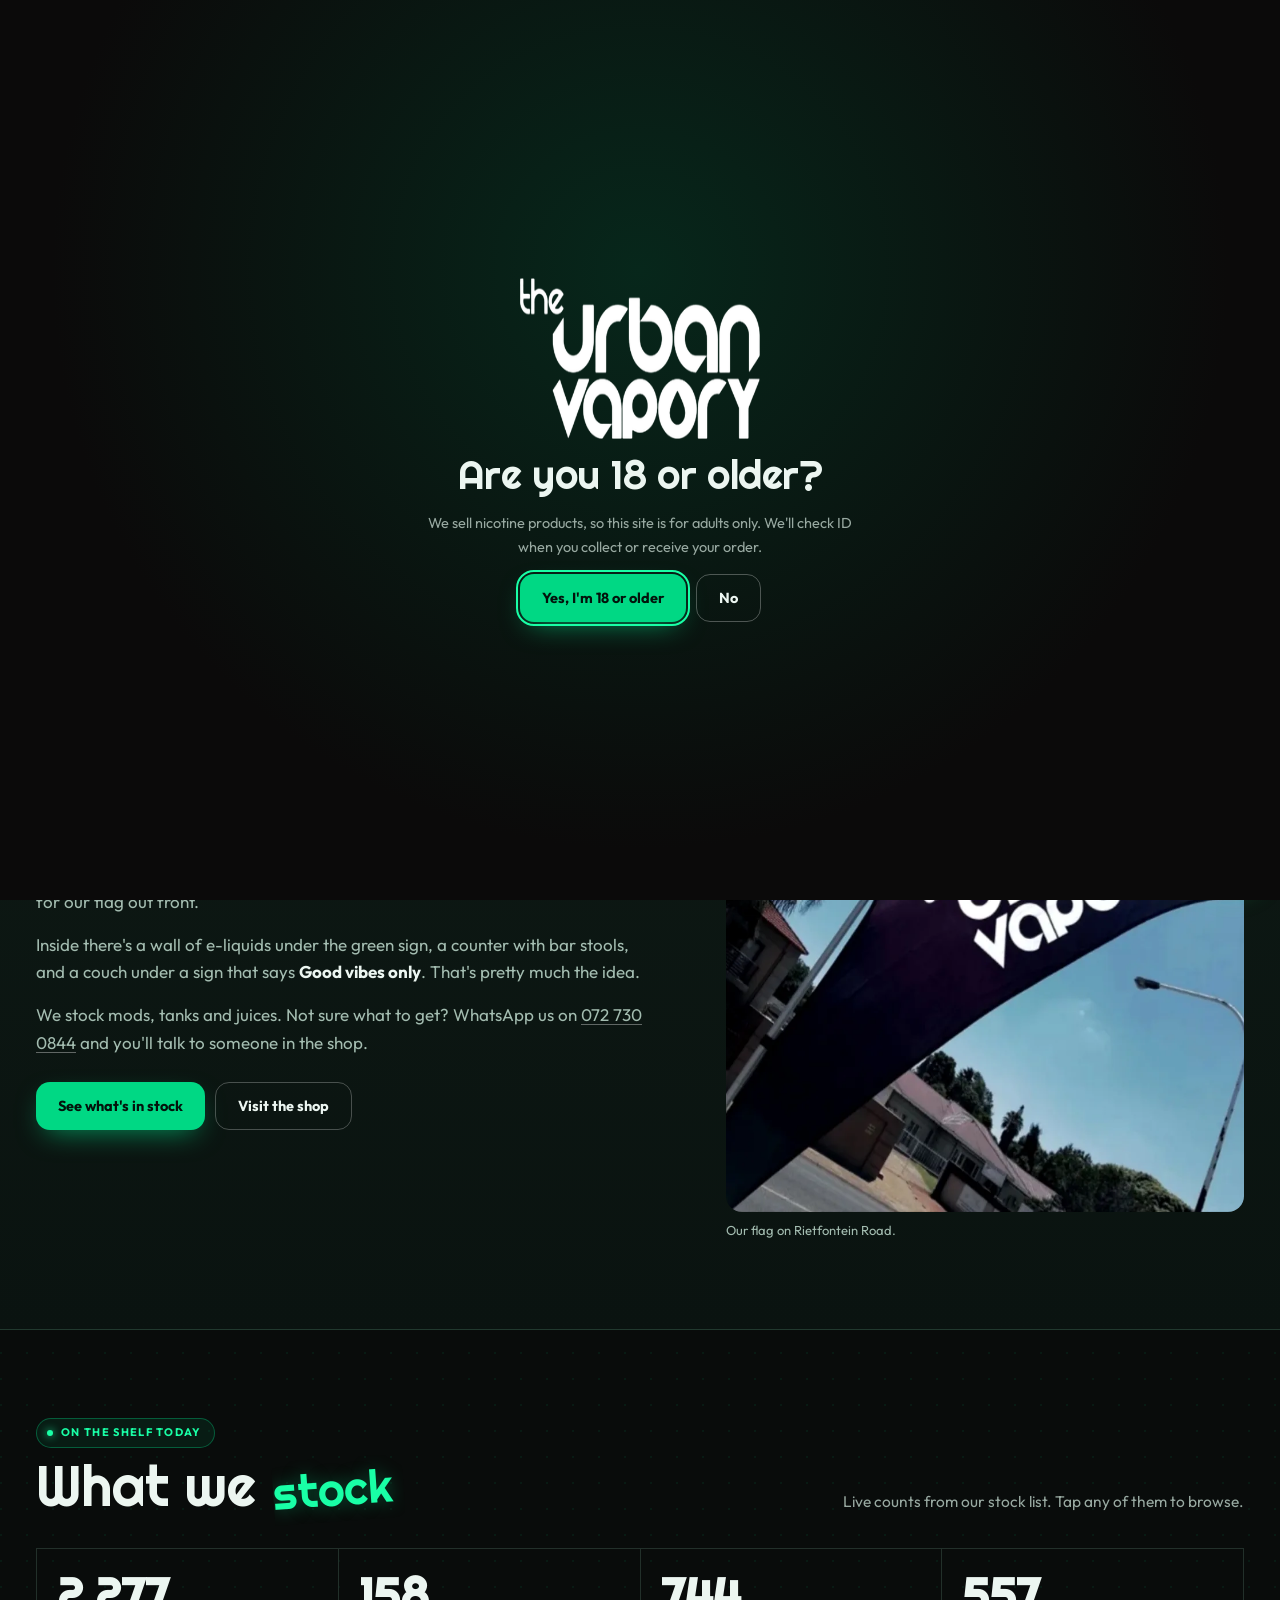
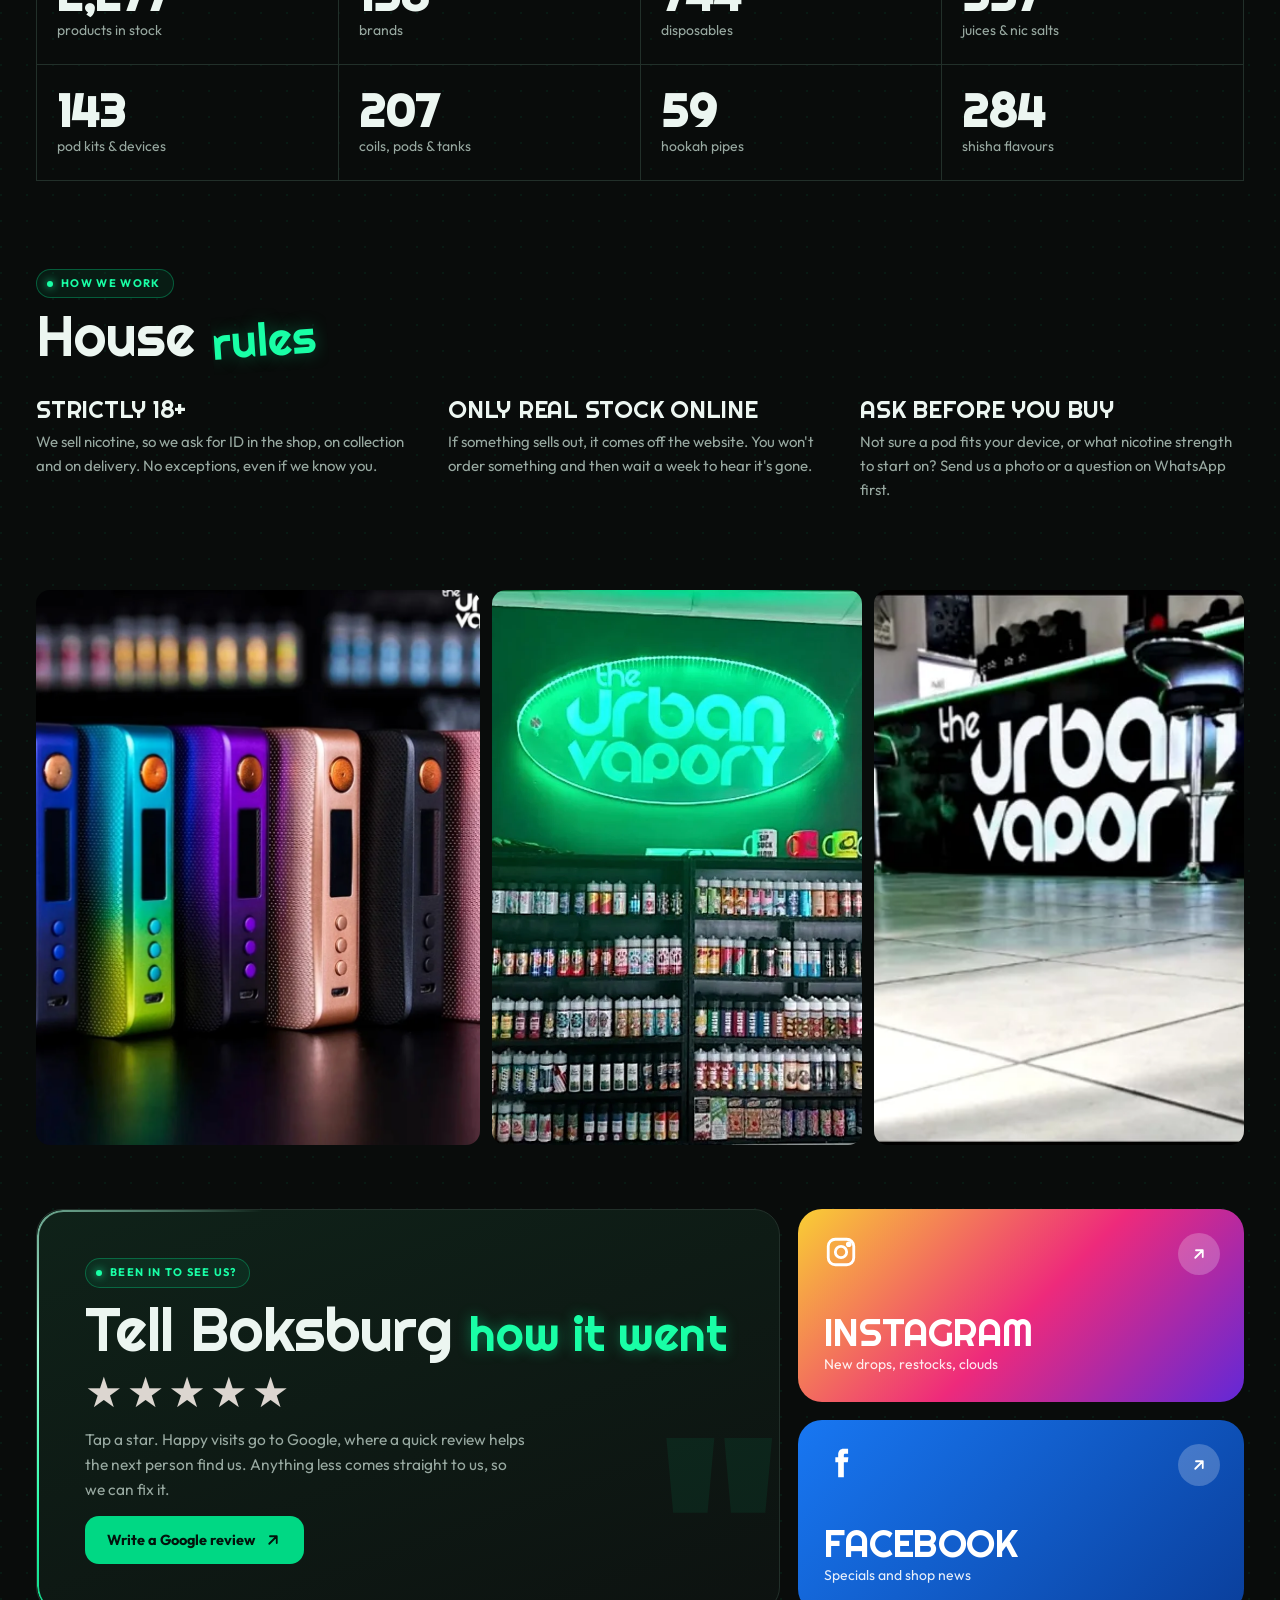
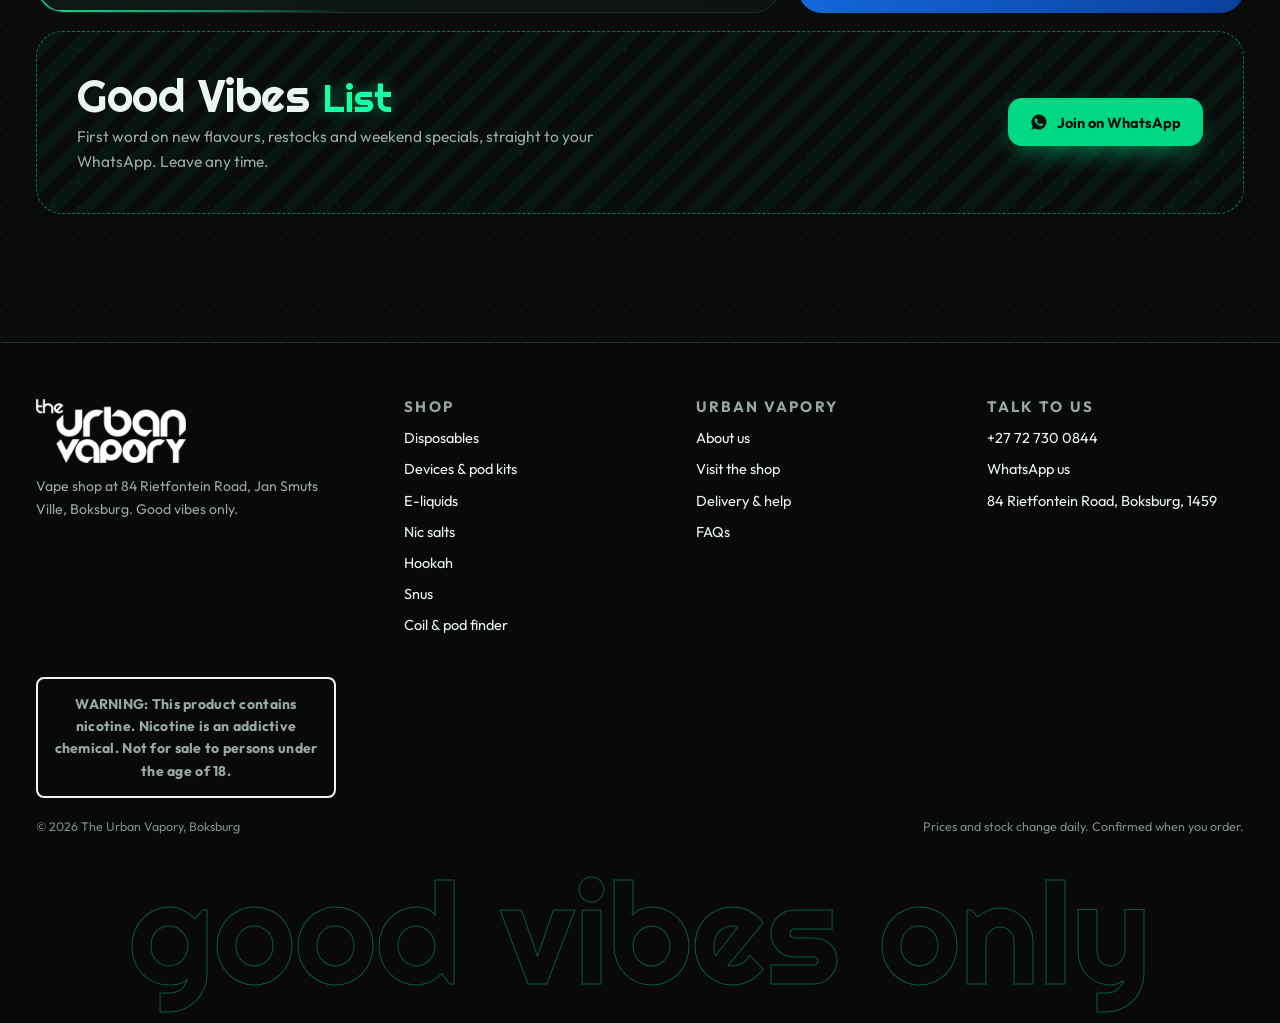
==== commit e57c6b44: "New layout: full-bleed hero with info bar, numbered sections, category rows, bento, brand wall, floa" ====
--- a/about.html
+++ b/about.html
@@ -6,10 +6,10 @@
 <title>About us · The Urban Vapory</title>
 <meta name="description" content="The Urban Vapory is a vape shop at 84 Rietfontein Road, Jan Smuts Ville, Boksburg. Call or WhatsApp 072 730 0844.">
 <meta name="robots" content="noindex, nofollow">
-<meta name="theme-color" content="#0d0c0c">
+<meta name="theme-color" content="#090c0b">
 <link rel="icon" href="assets/img/icon.png">
-<link rel="preload" href="assets/fonts/inter.woff2" as="font" type="font/woff2" crossorigin>
-<link rel="preload" href="assets/fonts/barlow-condensed-700.woff2" as="font" type="font/woff2" crossorigin>
+<link rel="preload" href="assets/fonts/outfit.woff2" as="font" type="font/woff2" crossorigin>
+<link rel="preload" href="assets/fonts/righteous-400.woff2" as="font" type="font/woff2" crossorigin>
 <link rel="stylesheet" href="assets/site.css">
 <style>
 .story{display:grid;grid-template-columns:1.1fr .9fr;gap:56px;align-items:center}
--- a/assets/site.css
+++ b/assets/site.css
@@ -448,3 +448,63 @@
 .optl{display:block;font-size:12.5px;font-weight:600;color:var(--ok);margin:2px 0}
 .optl.req{color:var(--warn)}
 @media (prefers-reduced-motion:reduce){.pick,.pick-in{animation:none}}
+
+/* Urban Vapory touches: neon sign feel instead of the template's look */
+.btn{border-radius:14px}
+.hero h1 .script{text-shadow:0 0 8px rgba(0,216,132,.55),0 0 26px rgba(0,216,132,.35);animation:neonOn 2.4s steps(1) .9s both}
+@keyframes neonOn{0%{opacity:.25;text-shadow:none}8%{opacity:1}11%{opacity:.3}15%{opacity:1}40%{opacity:1}42%{opacity:.55}44%,100%{opacity:1}}
+h2 .script{text-shadow:0 0 18px rgba(0,216,132,.35)}
+.intro .frame .ph{box-shadow:0 0 0 1px rgba(0,216,132,.35),0 0 40px -6px rgba(0,216,132,.45);animation:frameIn 1.1s var(--ease) .15s both,glowBreathe 4.5s ease-in-out 1.4s infinite}
+@keyframes glowBreathe{50%{box-shadow:0 0 0 1px rgba(0,216,132,.6),0 0 70px -4px rgba(0,216,132,.6)}}
+.card{border-radius:12px}
+.card:hover{border-color:rgba(0,216,132,.5)}
+.card .ph::after{background:linear-gradient(105deg,transparent 35%,rgba(0,216,132,.22) 50%,transparent 65%)}
+.btn-line:hover{border-color:var(--red-hi);color:var(--red-hi)}
+@media (prefers-reduced-motion:reduce){.hero h1 .script,.intro .frame .ph{animation:none}}
+
+/* Urban Vapory restyle: rounded type that matches the logo, green-black floor, neon details */
+@font-face{font-family:'Righteous';font-style:normal;font-weight:400;font-display:swap;src:url(fonts/righteous-400.woff2) format('woff2')}
+@font-face{font-family:'Outfit';font-style:normal;font-weight:400 700;font-display:swap;src:url(fonts/outfit.woff2) format('woff2')}
+:root{
+  --head:"Righteous","Arial Rounded MT Bold",system-ui,sans-serif; --body:"Outfit",system-ui,-apple-system,"Segoe UI",sans-serif;
+  --bg:#090c0b; --panel:#101614; --panel2:#16201c; --line:#22302a; --ink:#ecf6f1; --mute:#98a9a1; --dim:#7d8c85;
+  --paper:#0e1a15; --paper-ink:#ecf6f1; --paper-mute:#a3bcb0; --paper-line:#21392e; --r:20px;
+}
+body{background:radial-gradient(circle at 1px 1px,rgba(0,216,132,.07) 1px,transparent 0) 0 0/26px 26px,var(--bg)}
+h1,h2,h3,h4{font-weight:400;letter-spacing:-.01em}
+h1,h2{text-transform:none}
+h1{font-size:clamp(44px,7.4vw,84px);line-height:1.02}
+.script{font-family:var(--head);color:var(--red-hi);text-shadow:0 0 14px rgba(0,216,132,.45)}
+.strip{background:#06100c;color:var(--red-hi);border-bottom:1px solid var(--line);font-weight:500;letter-spacing:.03em}
+header.hdr{background:rgba(9,12,11,.82)}
+.tag{display:inline-flex;align-items:center;gap:8px;width:fit-content;padding:5px 12px 5px 10px;border:1px solid rgba(0,216,132,.35);border-radius:999px;background:rgba(0,216,132,.08);font-size:11px;letter-spacing:.12em}
+.tag::before{content:"";width:6px;height:6px;border-radius:50%;background:var(--red-hi);box-shadow:0 0 8px var(--red-hi);flex:none}
+.sec-head .tag{display:inline-flex}
+.btn-red,.btn-red:hover{color:#03130c}
+.paper{background:linear-gradient(180deg,#0e1a15,#0a1310);border-block:1px solid var(--paper-line)}
+.paper .tag{color:var(--red-hi)}
+.paper .btn-line{border-color:rgba(255,255,255,.25);color:var(--ink)}
+.paper .btn-line:hover{border-color:var(--red-hi);color:var(--red-hi)}
+.paper .way{background:var(--panel)}
+.marquee.alt{background:var(--red);color:#03130c}
+
+/* Urban Vapory layout: floating header, photo page banners, footer wordmark */
+header.hdr{top:10px;margin:10px auto 0;width:min(1240px,calc(100% - 20px));border:1px solid var(--line);border-radius:20px;background:rgba(12,17,15,.8);box-shadow:0 18px 40px -20px rgba(0,0,0,.8)}
+header.hdr .wrap{padding-inline:18px}
+.nav a[aria-current="page"]{color:var(--red-hi);background:rgba(0,216,132,.1)}
+.phead{position:relative;margin-top:18px;padding:clamp(34px,6vw,72px) clamp(20px,4vw,48px);border:1px solid var(--line);border-radius:28px;background:linear-gradient(90deg,rgba(9,12,11,.95) 25%,rgba(9,12,11,.6)),url(img/interior.webp) center/cover;overflow:hidden}
+.phead::after{content:"";position:absolute;left:0;bottom:0;width:120px;height:3px;background:var(--red-hi);box-shadow:0 0 14px var(--red-hi)}
+.ftr{position:relative;overflow:hidden;border-top:1px solid var(--line)}
+.ftr>.wrap::after{content:"good vibes only";display:block;margin-top:34px;font-family:var(--head);font-size:clamp(40px,11vw,170px);line-height:.9;text-align:center;white-space:nowrap;color:transparent;-webkit-text-stroke:1px rgba(0,216,132,.4)}
+
+.toast{visibility:hidden;transition:transform .4s var(--ease),visibility 0s linear .4s}
+.toast.on{visibility:visible;transition:transform .4s var(--ease)}
+.rev{background:linear-gradient(160deg,#0f2219,#0d1210);color:var(--ink);border:1px solid var(--line)}
+.rev p{color:var(--mute)}
+.rev h3,.club h3{text-transform:none}
+.rev .tag{color:var(--red-hi)}
+.rev .btn{background:var(--red);color:#03130c}
+.rev .btn:hover{background:var(--red-hi)}
+.rev .q{font-family:var(--head)}
+.soc{border-radius:24px}
+.dopt h3,.way h3,.cat h3{text-transform:none}
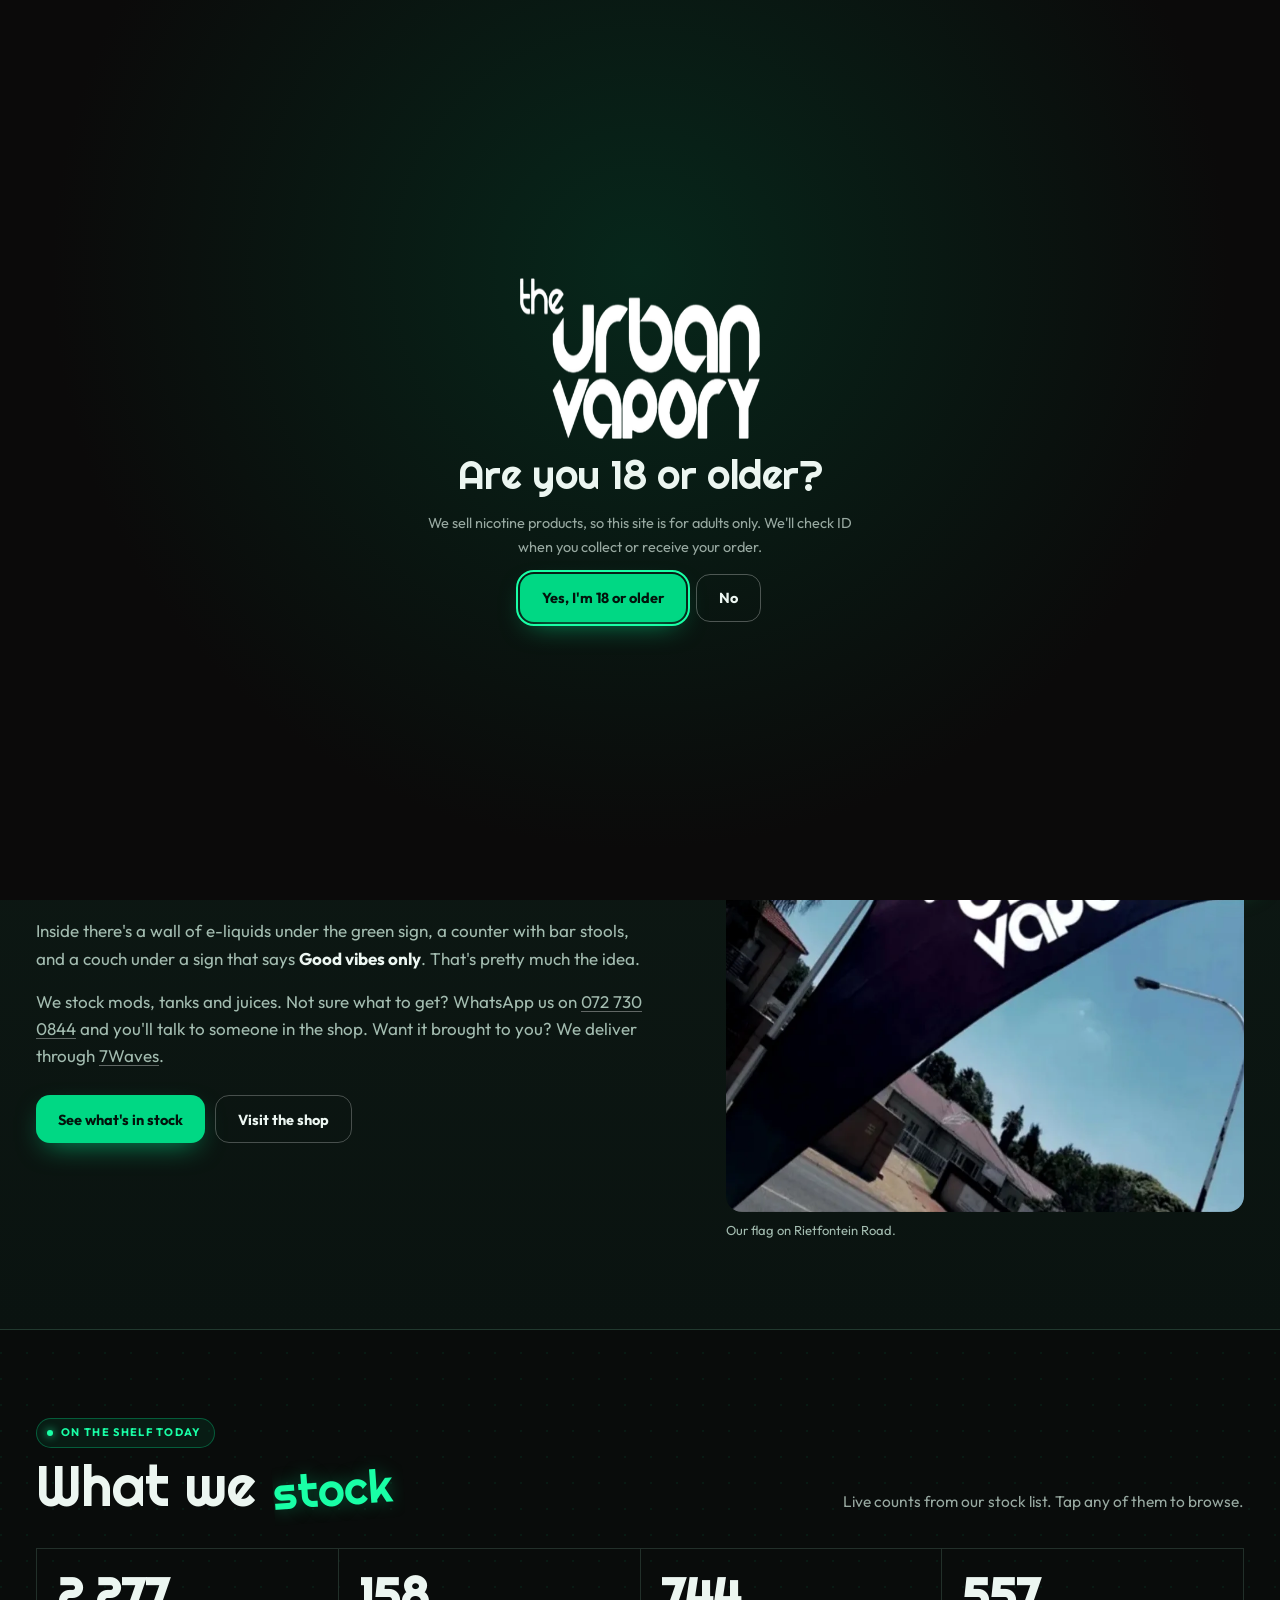
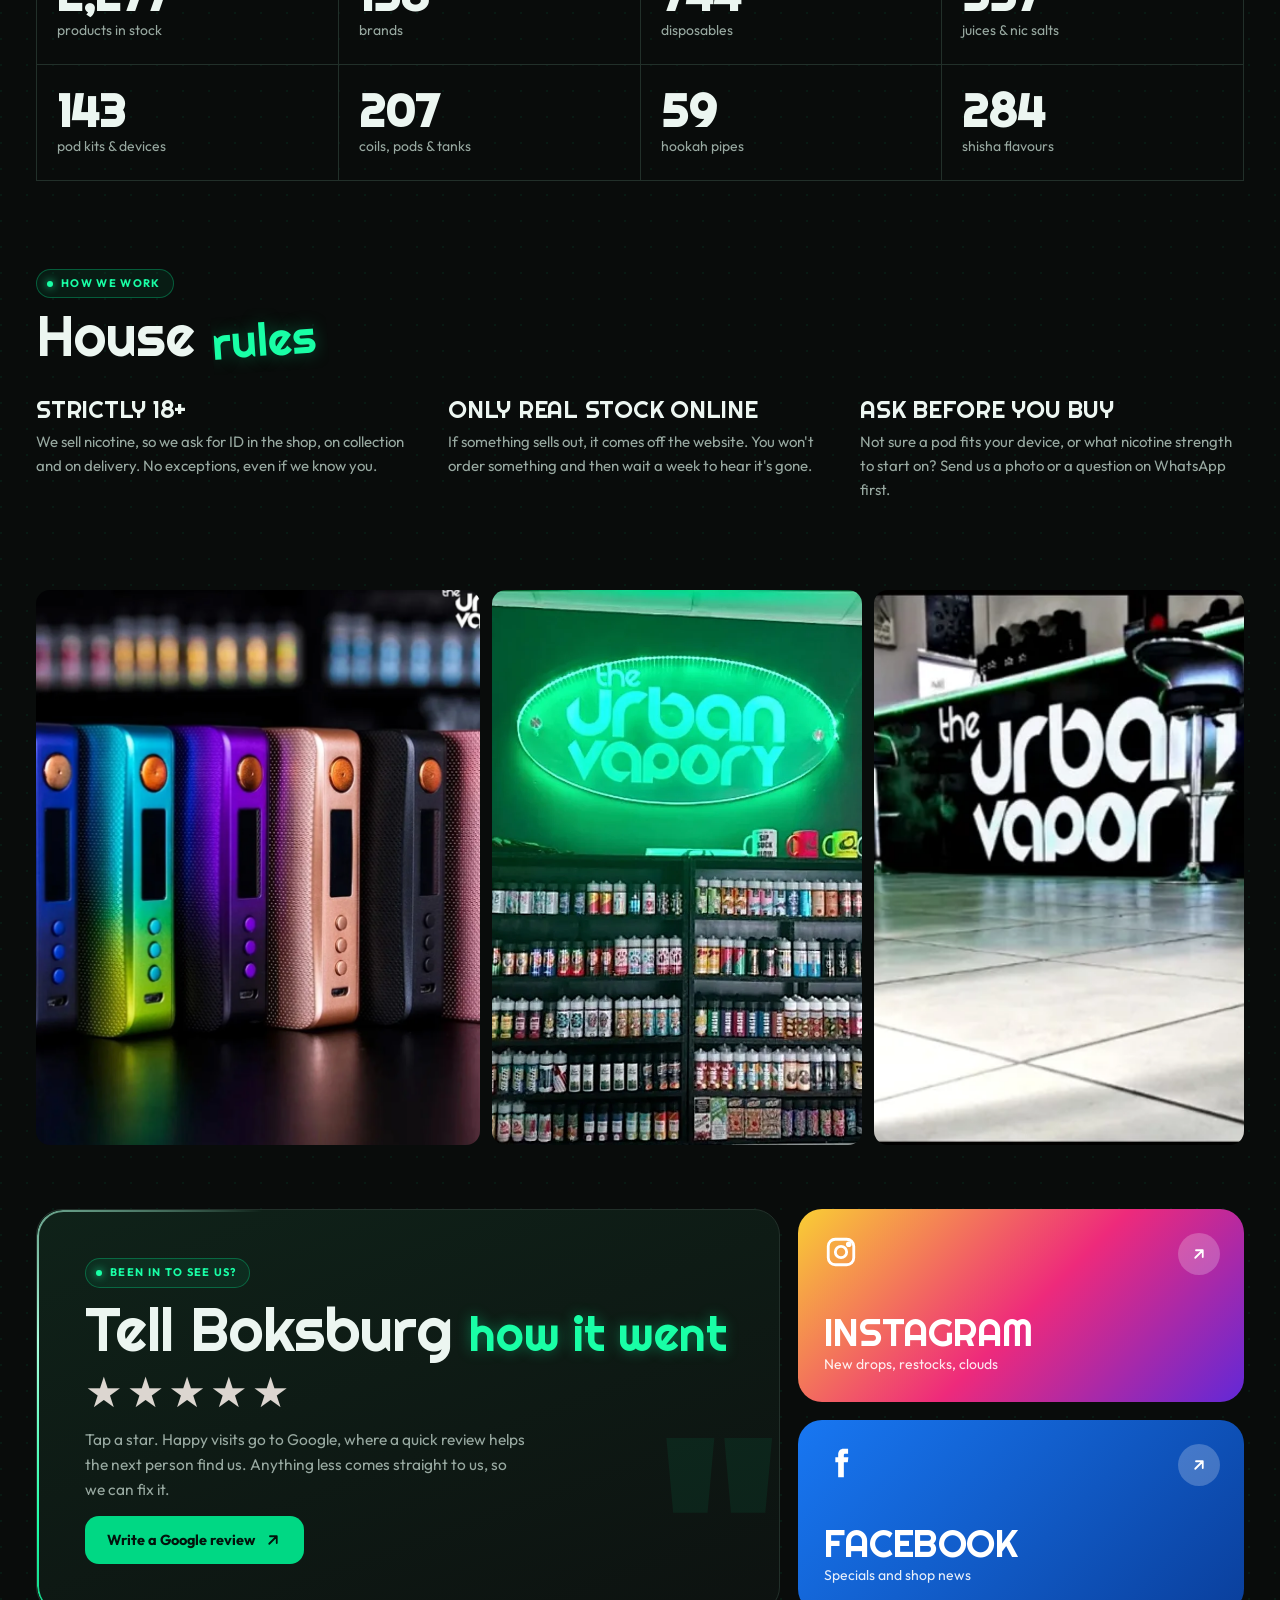
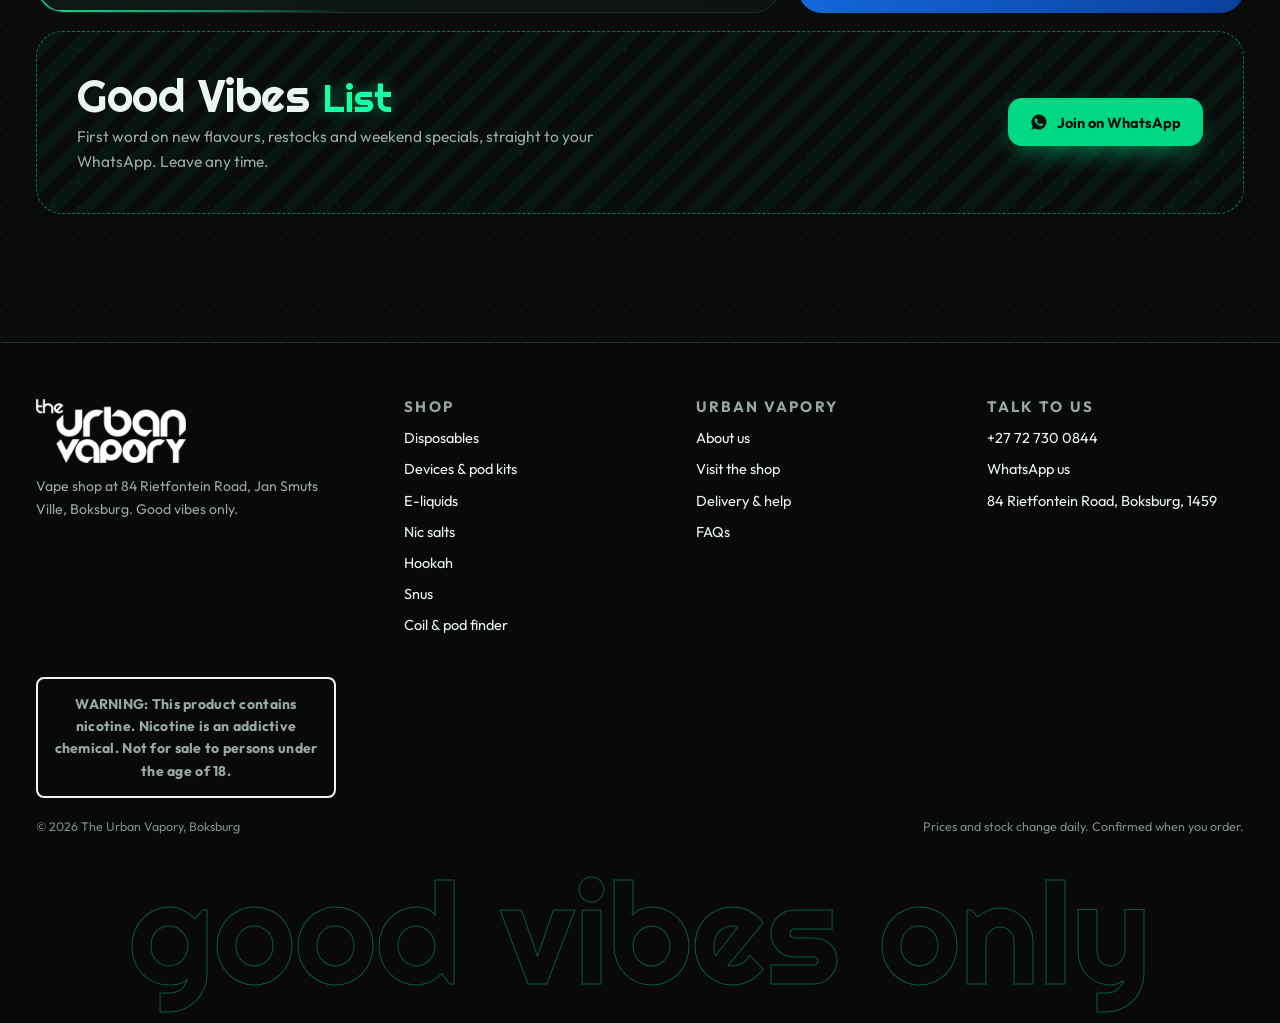
==== commit 585ad4c8: "Add 7Waves as delivery partner: logo, home band, help and FAQ copy Co-Authored-By: Claude Opus 5.5 <" ====
--- a/about.html
+++ b/about.html
@@ -48,7 +48,7 @@
         <h2 style="margin:12px 0 22px">Jan Smuts Ville, <span class="script">Boksburg</span></h2>
         <p>The Urban Vapory is at <b>84 Rietfontein Road in Jan Smuts Ville</b>, Boksburg. Look for our flag out front.</p>
         <p>Inside there's a wall of e-liquids under the green sign, a counter with bar stools, and a couch under a sign that says <b>Good vibes only</b>. That's pretty much the idea.</p>
-        <p>We stock mods, tanks and juices. Not sure what to get? WhatsApp us on <a class="link" href="tel:+27727300844">072 730 0844</a> and you'll talk to someone in the shop.</p>
+        <p>We stock mods, tanks and juices. Not sure what to get? WhatsApp us on <a class="link" href="tel:+27727300844">072 730 0844</a> and you'll talk to someone in the shop. Want it brought to you? We deliver through <a class="link" href="https://waves-pink-kappa.vercel.app/shop" target="_blank" rel="noopener">7Waves</a>.</p>
         <div class="cta"><a class="btn btn-red" href="shop.html">See what's in stock</a><a class="btn btn-line" href="visit.html">Visit the shop</a></div>
       </div>
       <figure><img src="assets/img/shopfront.webp" alt="The Urban Vapory flag outside the shop on Rietfontein Road" width="600" height="583" loading="lazy"><figcaption>Our flag on Rietfontein Road.</figcaption></figure>
--- a/assets/site.css
+++ b/assets/site.css
@@ -508,3 +508,29 @@
 .rev .q{font-family:var(--head)}
 .soc{border-radius:24px}
 .dopt h3,.way h3,.cat h3{text-transform:none}
+
+/* 7Waves partner: their black and lime */
+.wv-logo{width:52px;height:52px;border-radius:14px;box-shadow:0 0 0 1px rgba(204,255,0,.25),0 10px 24px -10px rgba(204,255,0,.45)}
+.wv-logo.lg{width:84px;height:84px;border-radius:22px;flex:none}
+.dopt.wv,.way.wv,.paper .way.wv{background:linear-gradient(150deg,#16180c,#0a0a0d 70%)!important;border-color:rgba(204,255,0,.35)!important}
+.dopt.wv:hover{border-color:#ccff00!important}
+.dopt.wv .pill{background:#ccff00;color:#0a0a0d}
+.way.wv .wv-logo{margin-bottom:6px}
+.btn-wave,.wv-btn{background:#ccff00;color:#0a0a0d;box-shadow:0 10px 28px -10px rgba(204,255,0,.6)}
+.btn-wave:hover,.wv-btn:hover{background:#e0ff4d}
+.wavebox{background:linear-gradient(150deg,#16180c,#0a0a0d);border-color:rgba(204,255,0,.35);color:#e4ecc4}
+.wv-band{position:relative;overflow:hidden;display:flex;align-items:center;gap:22px 30px;flex-wrap:wrap;padding:clamp(22px,4vw,40px);border-radius:28px;background:radial-gradient(ellipse 50% 90% at 100% 50%,rgba(204,255,0,.16),transparent 70%),linear-gradient(120deg,#121409,#09090c 60%);border:1px solid rgba(204,255,0,.3);transition:border-color .3s,transform .3s var(--ease)}
+.wv-band:hover{border-color:#ccff00;transform:translateY(-3px)}
+.wv-band::after{content:"";position:absolute;inset:auto -10% -60% auto;width:340px;height:340px;border-radius:50%;border:1px solid rgba(204,255,0,.15);box-shadow:0 0 0 40px rgba(204,255,0,.03),0 0 0 80px rgba(204,255,0,.02);pointer-events:none}
+.wv-txt{flex:1;min-width:240px}
+.wv-kick{font-size:11px;font-weight:700;letter-spacing:.16em;text-transform:uppercase;color:#ccff00}
+.wv-band h2{font-size:clamp(28px,3.4vw,42px);margin:8px 0 8px}
+.wv-band h2 span{color:#ccff00;text-shadow:0 0 18px rgba(204,255,0,.4)}
+.wv-band p{color:#b9bfa8;max-width:560px;font-size:15px}
+.wv-btn{position:relative;z-index:1}
+.wv-btn svg{width:16px;height:16px}
+.b-ways .dopts{grid-template-columns:repeat(3,1fr)}
+.b-ways .dopt{padding:22px}
+.b-ways .dopt h3{font-size:24px}
+@media (max-width:700px){.b-ways .dopts{grid-template-columns:1fr}.wv-logo.lg{width:64px;height:64px;border-radius:18px}}
+.bento .wv-logo{width:52px;height:52px;object-fit:contain}
